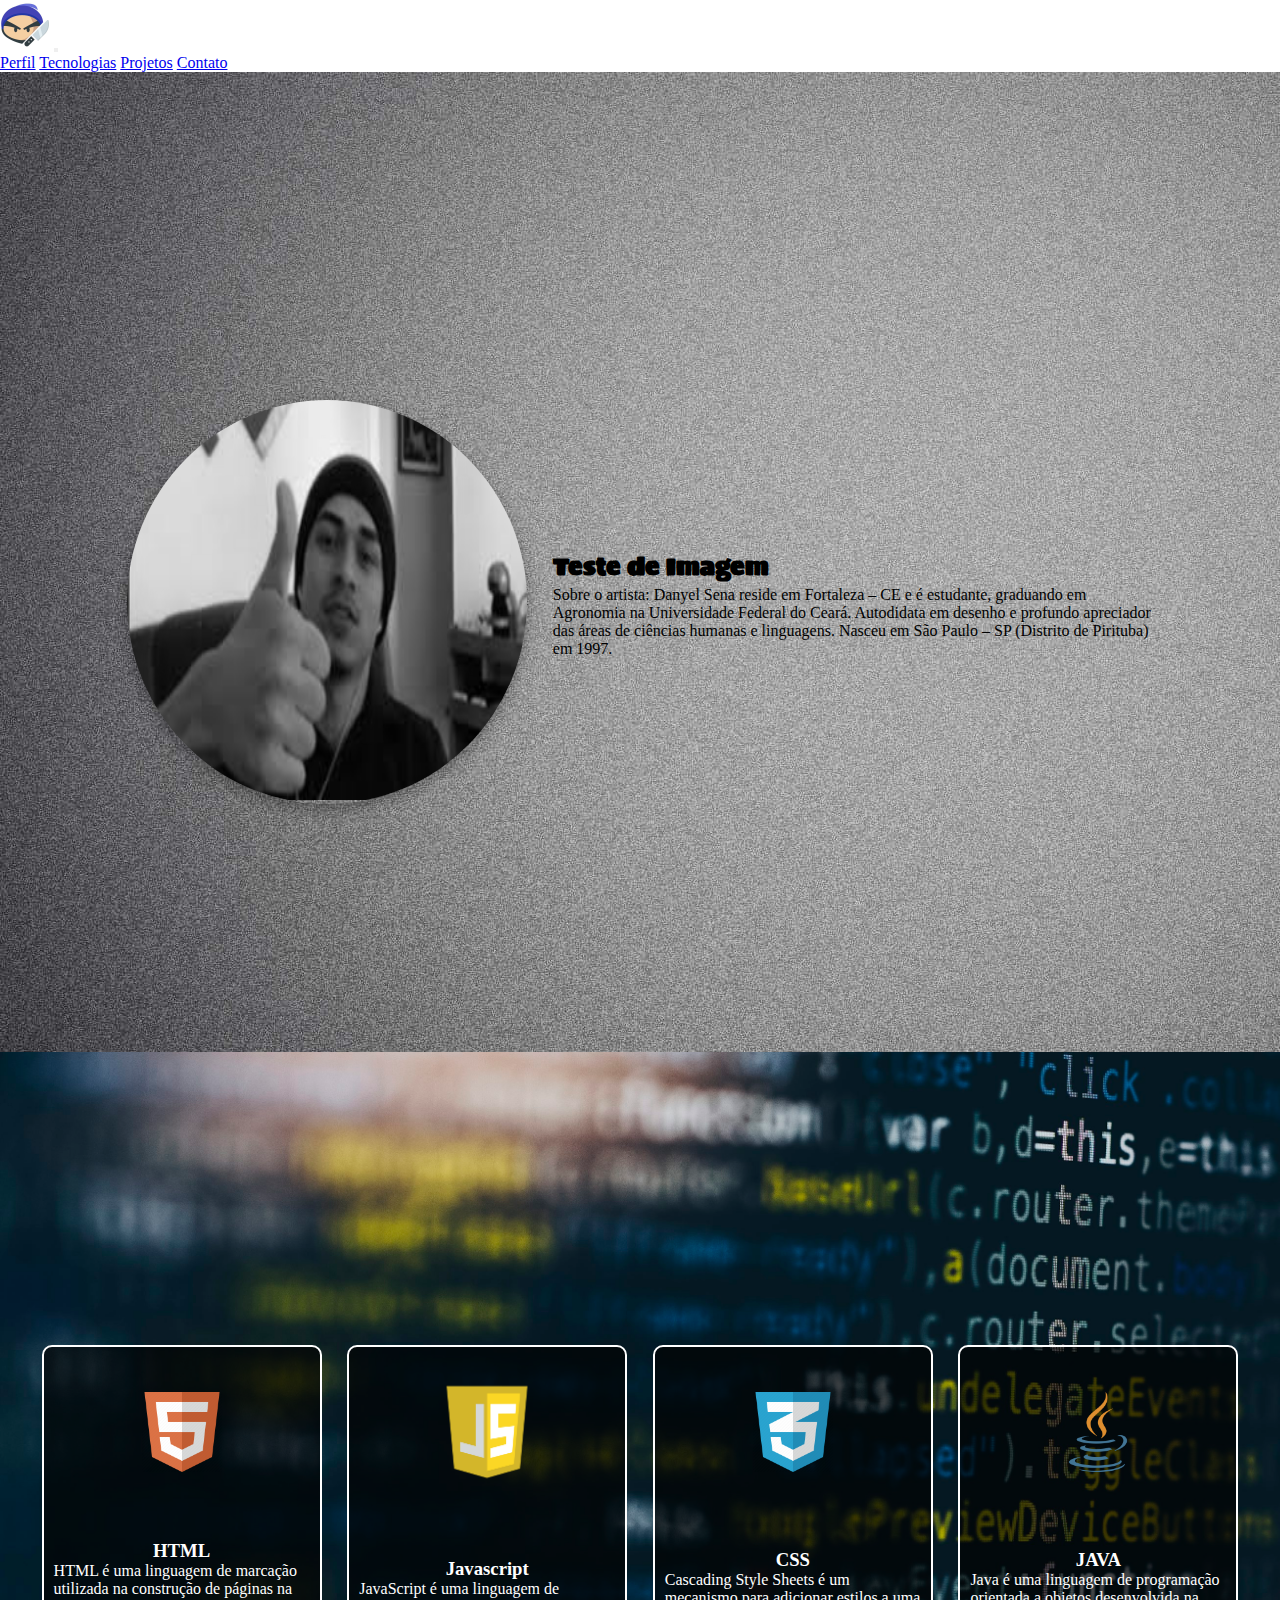
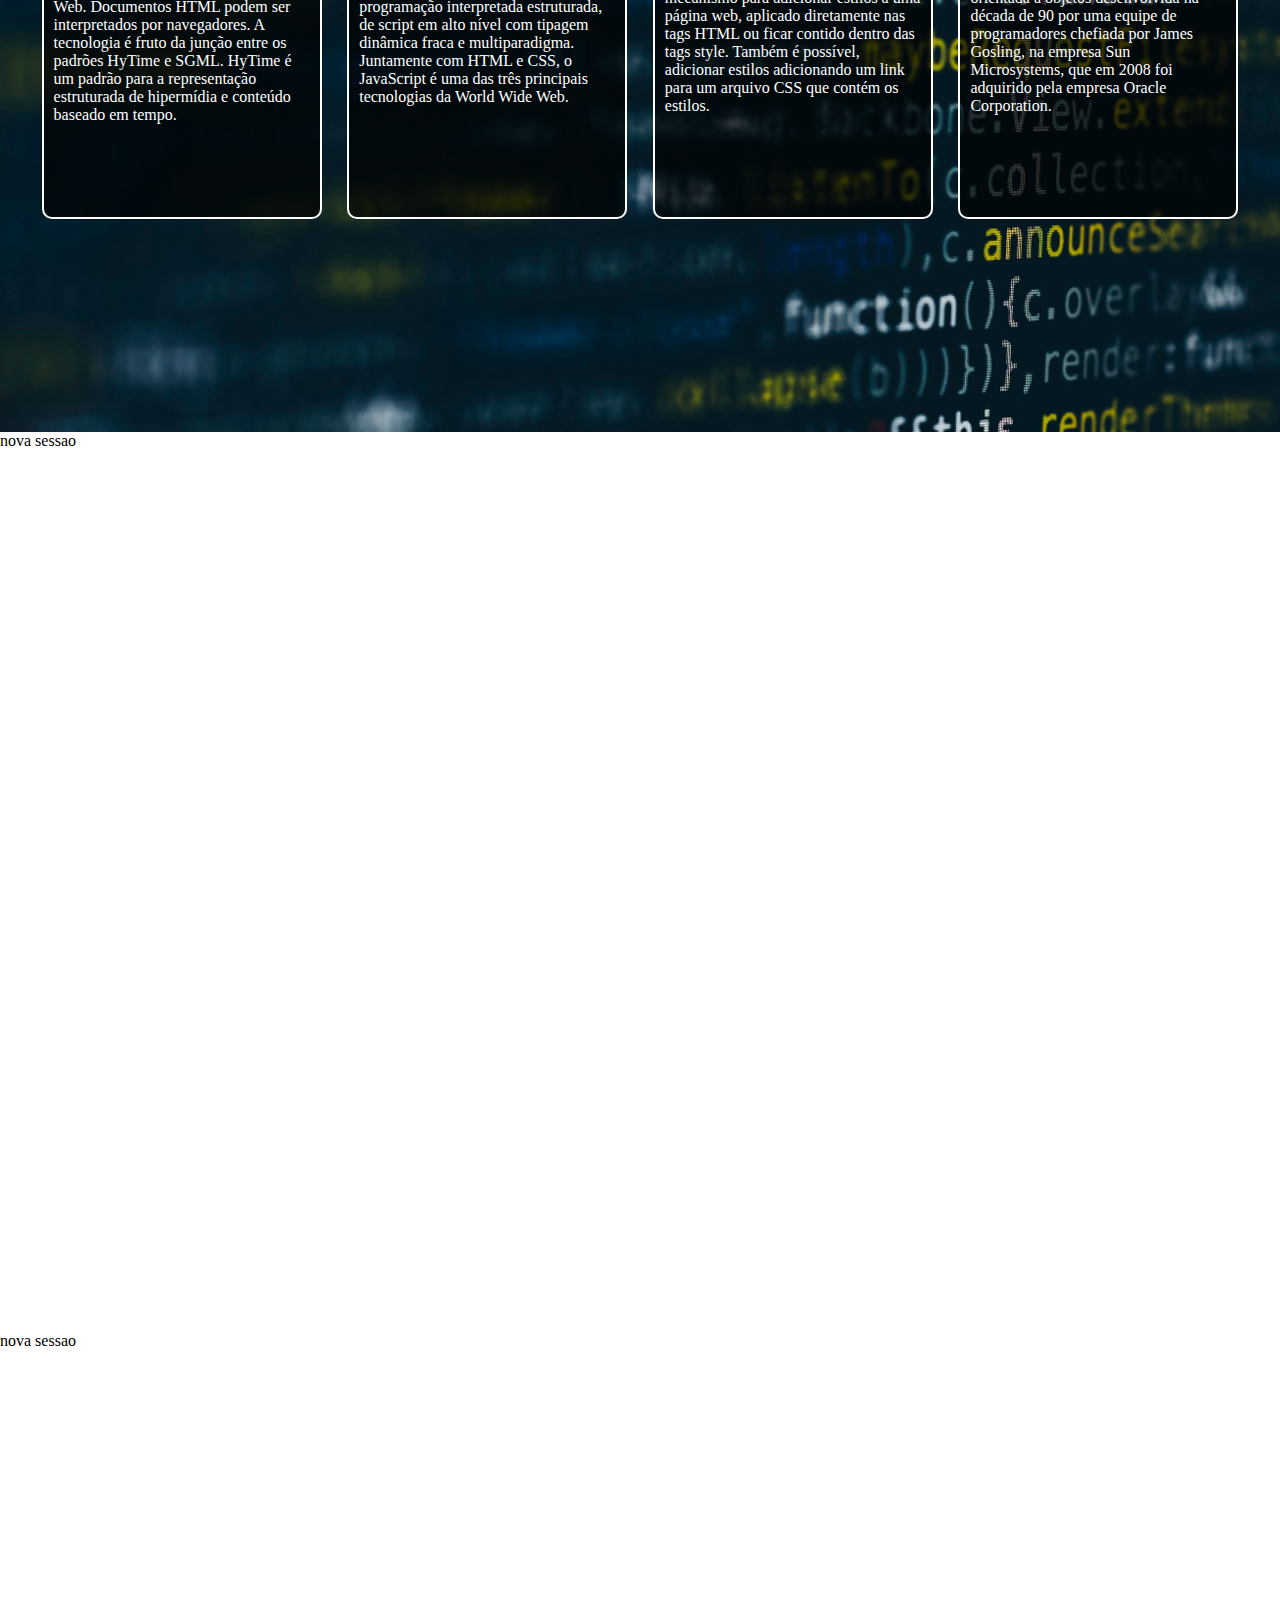
==== Javascript-inicial/Aula 03/index.html @ a667c17c "página da WEB" ====
<!DOCTYPE html>
<html lang="en">
<head>
    <meta charset="UTF-8">
    <meta name="viewport" content="width=device-width, initial-scale=1.0">
    <title>Apresentação</title>
    <link rel="stylesheet" href="style.css">
    <link href="https://cdn.jsdelivr.net/npm/bootstrap@5.0.2/dist/css/bootstrap.min.css" rel="stylesheet" integrity="sha384-EVSTQN3/azprG1Anm3QDgpJLIm9Nao0Yz1ztcQTwFspd3yD65VohhpuuCOmLASjC" crossorigin="anonymous"
        integrity="sha384-EVSTQN3/azprG1Anm3QDgpJLIm9Nao0Yz1ztcQTwFspd3yD65VohhpuuCOmLASjC" crossorigin="anonymous">
        <script src="https://cdn.jsdelivr.net/npm/bootstrap@5.0.2/dist/js/bootstrap.bundle.min.js"
        integrity="sha384-MrcW6ZMFYlzcLA8Nl+NtUVF0sA7MsXsP1UyJoMp4YLEuNSfAP+JcXn/tWtIaxVXM"
        crossorigin="anonymous"></script>
        <link rel="preconnect" href="https://fonts.googleapis.com">
        <link rel="preconnect" href="https://fonts.gstatic.com" crossorigin>
        <link href="https://fonts.googleapis.com/css2?family=Sigmar&display=swap" rel="stylesheet">
</head>
<body>
    <nav class="navbar fixed-top navbar-expand-lg navbar-light bg-light">
        <div class="container-fluid">
          <a class="navbar-brand" href="#"><img class="img-logo" src="./assets/logo01.png" alt="Logo"></a>
          <button class="navbar-toggler" type="button" data-bs-toggle="collapse" data-bs-target="#navbarNavAltMarkup" aria-controls="navbarNavAltMarkup" aria-expanded="false" aria-label="Toggle navigation">
            <span class="navbar-toggler-icon"></span>
          </button>
          <div class="collapse navbar-collapse" id="navbarNavAltMarkup">
            <div class="navbar-nav">
              <a class="nav-link" href="#s1">Perfil</a>
              <a class="nav-link" href="#s2">Tecnologias</a>
              <a class="nav-link" href="#s3">Projetos</a>
              <a class="nav-link" href="#s4">Contato</a>
            </div>
          </div>
        </div>
      </nav>
      <main>
        <section id="s1">
            <div class="s1-left">
                <div class="wrap-img">
                    <img class="img-s1" src="./assets/wallpaper2.jpg" alt="imagem">
                </div>
            </div>
            <div class="s1-right">
                <h2 class="title-name">Teste de Imagem</h2>
                <p>Sobre o artista: Danyel Sena reside em Fortaleza – CE e é estudante, 
                    graduando em Agronomia na Universidade Federal do Ceará. 
                    Autodidata em desenho e profundo apreciador das áreas de ciências 
                    humanas e linguagens. Nasceu em São Paulo – SP (Distrito de Pirituba) em 1997.</p>
            </div>
        </section>
        <section id="s2">
            <div class ="cartao">
                <div class ="wrap-img-card">
                    <img src="./assets/html.webp" alt="logo html"  width="80px" height="auto">
                </div>
                <div class ="wrap-info-card">
                    <h3>HTML</h3>
                    <p>HTML é uma linguagem de marcação utilizada na construção de páginas na Web. 
                        Documentos HTML podem ser interpretados por navegadores. 
                        A tecnologia é fruto da junção entre os padrões HyTime e SGML. 
                        HyTime é um padrão para a representação estruturada de hipermídia 
                        e conteúdo baseado em tempo.</p>
                </div>
            </div>

            <div class ="cartao">
                <div class ="wrap-img-card">  
                    <img src="./assets/javascript.webp" alt="logo javascript"  width="120px" height="auto">
                </div>
                <div class ="wrap-info-card">
                    <h3>Javascript</h3>
                    <p>JavaScript é uma linguagem de programação interpretada estruturada, 
                        de script em alto nível com tipagem dinâmica fraca e multiparadigma. 
                        Juntamente com HTML e CSS, o JavaScript é uma das três 
                        principais tecnologias da World Wide Web.</p>
                </div>
            </div>

            <div class ="cartao">
                <div class ="wrap-img-card">  
                    <img src="./assets/css.webp" alt="logo css"  width="80px" height="auto">
                </div>
                <div class ="wrap-info-card">
                    <h3>CSS</h3>
                    <p>Cascading Style Sheets é um mecanismo para adicionar 
                        estilos a uma página web, aplicado diretamente nas tags HTML ou ficar contido 
                        dentro das tags style. Também é possível, adicionar estilos adicionando um link 
                        para um arquivo CSS que contém os estilos.</p>
                </div>
            </div>

            <div class ="cartao">
                <div class ="wrap-img-card">  
                    <img src="./assets/java.png" alt="logo java"  width="80px" height="auto">
                </div>
                <div class ="wrap-info-card">
                    <h3>JAVA</h3>
                    <p>Java é uma linguagem de programação orientada a objetos desenvolvida na década de 90 
                        por uma equipe de programadores chefiada por James Gosling, na empresa Sun Microsystems, 
                        que em 2008 foi adquirido pela empresa Oracle Corporation.</p>
                </div>
            </div>

        </section>
        <section id="s3">
            nova sessao
        </section>
        <section id="s4">
            nova sessao
        </section>
      </main>
</body>
</html>
---- Javascript-inicial/Aula 03/style.css ----
*{
    padding: 0;
    margin: 0;
}

.img-logo{
    width:50px;
    height: auto;
}

section{
    height: 100vh;
}


#s1{
    display: flex;
    align-items: center;
    justify-content: center;
    padding-top: 80px;
    flex-wrap: wrap;
    gap: 2vw;
    background-image: url("./assets/background.jpg");
    color: black;
}

.s1-left{
    display: flex;
    align-items: center;
    justify-content: center;
    width: 400px;
}

.s1-right{
    width: 600px;
}

.wrap-img{
    width: 400px;
    overflow: hidden;
    border-radius: 100%;
    box-shadow: rgba(0, 0, 0, 0.35) 0px 5px 15px;
}

.img-s1{
    width: 400px;
    height: 400px;
    filter: grayscale(1);
    transition: all 150ms ease-in-out;
}
.img-s1:hover{
    filter: grayscale(0);
    transform: scale(1.1);
}

.title-name{
    font-family: "Sigmar", serif;
}

#s2{
    display: flex;
    align-items: center;
    justify-content: center;
    padding-top: 80px;
    flex-wrap: wrap;
    gap: 2vw;
    background-repeat: no-repeat;
    background-size: cover;
    background-image: url("./assets/backgroundmobile.jfif");
    color: white;
}

.cartao{
    background-color: #020202a9;
    width: 16rem;
    height: 450px;
    border: 2px solid #ffff;
    border-radius: 10px;
    padding: 10px;
    display: flex;
    flex-direction: column;
    align-items: center;
    justify-content: center;
    transition: all 150ms ease-in-out;
}

.cartao:hover{
    filter: grayscale(0);
    transform: scale(1.1);
}

.wrap-img-card{
    display: flex;
    align-items: center;
    justify-content: center;
    min-height: 100px;
    max-height: 100px;
}

.wrap-info-card{
    display: flex;
    flex-direction: column;
    align-items: center;
    justify-content: center;
    min-height: 300px;
    max-height: 300px;
}

@media (width < 1000px){
    #s1{
       padding: 80px 20px 0px 20px;
    }
    .wrap-img{
        width: 300px;
    }
    .img-s1{
        width: 300px;
        height: 300px;
    }
    #s2{
        padding: 10vh 0px;
        height: auto;
        background-image: url("./assets/background2.jpeg")
    }
}
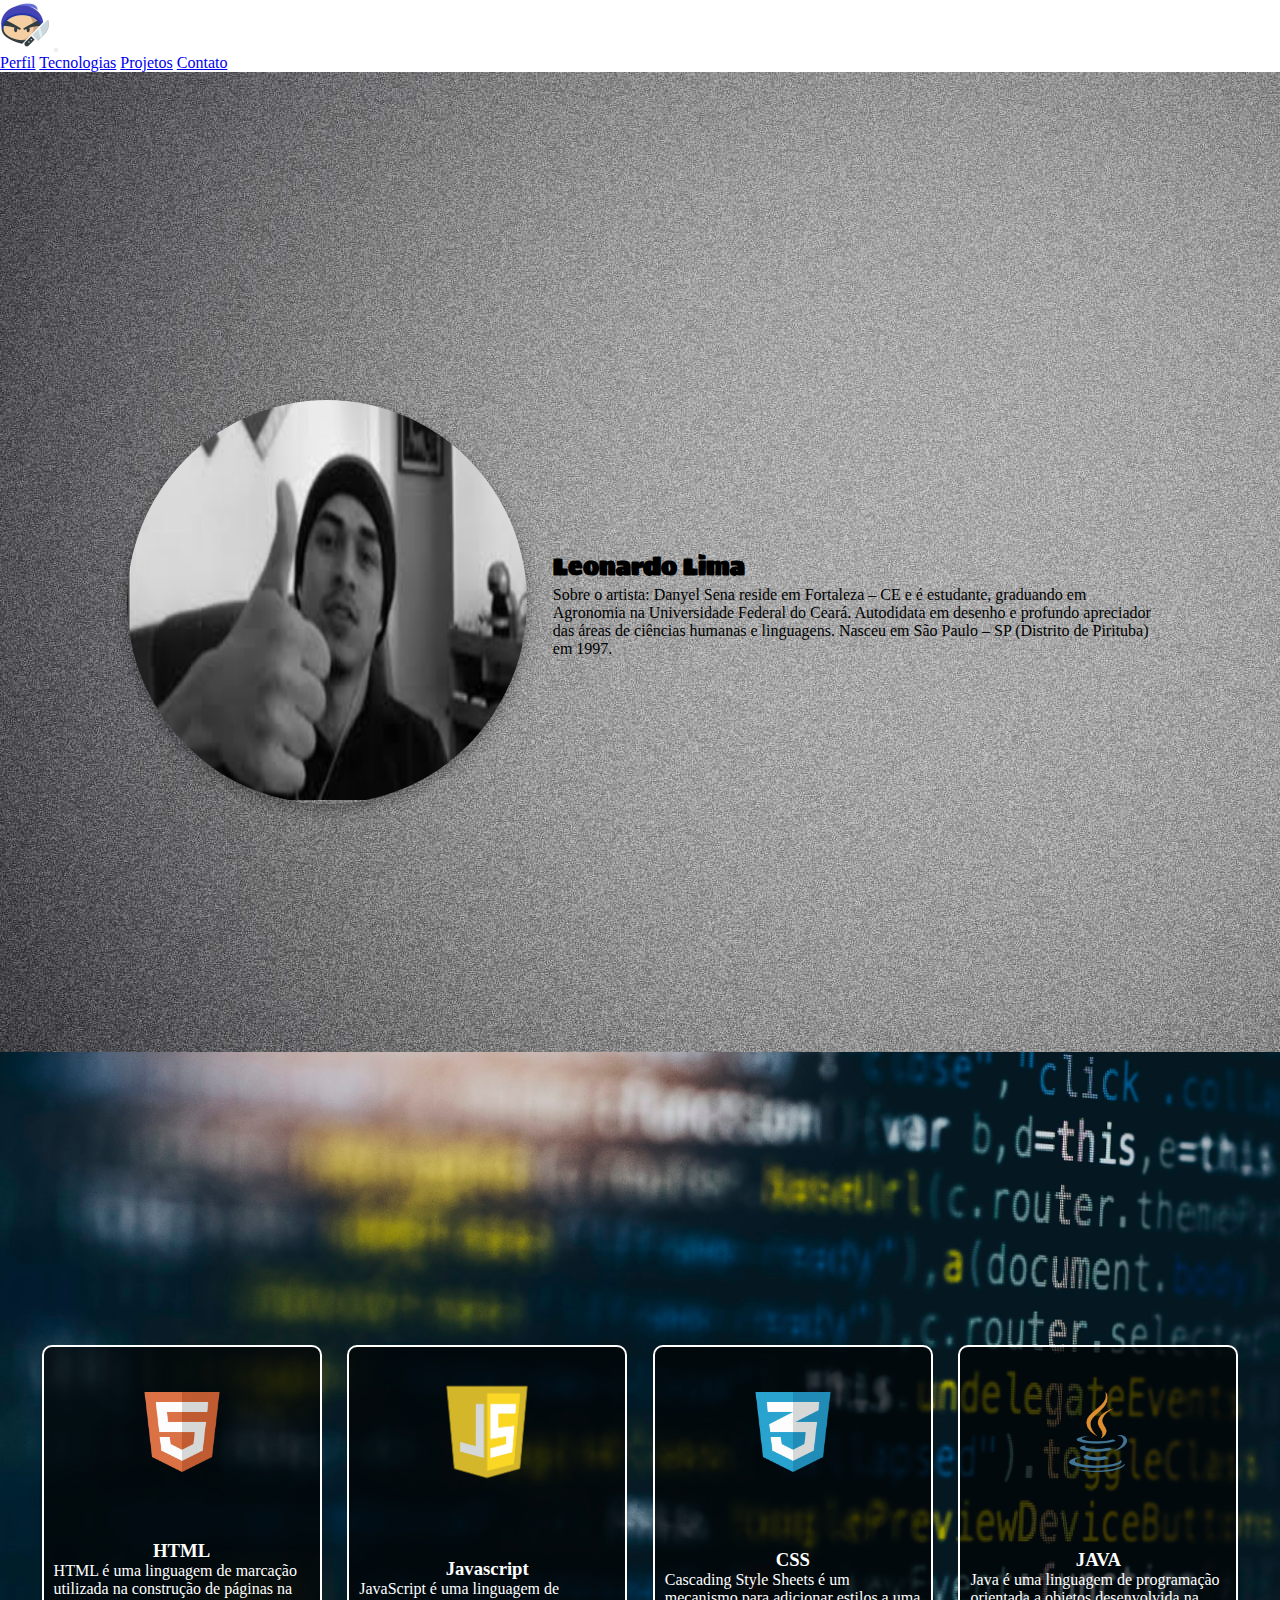
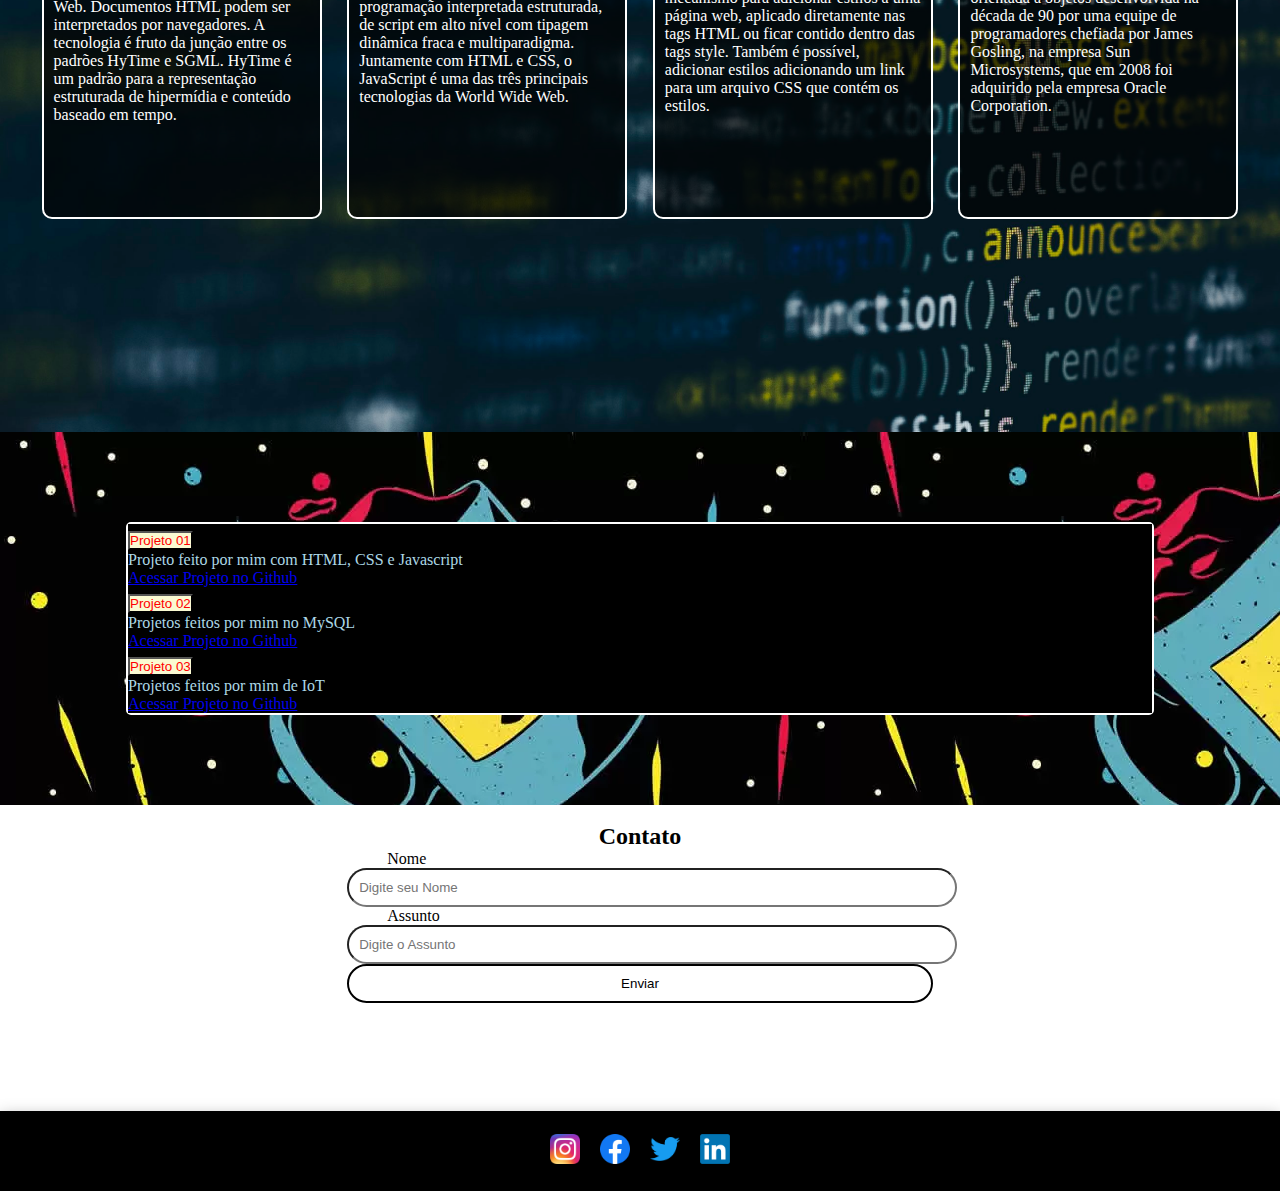
==== commit 43cfdcf2: "pagina web completa" ====
--- a/Javascript-inicial/Aula 03/index.html
+++ b/Javascript-inicial/Aula 03/index.html
@@ -39,7 +39,7 @@
                 </div>
             </div>
             <div class="s1-right">
-                <h2 class="title-name">Teste de Imagem</h2>
+                <h2 class="title-name">Leonardo Lima</h2>
                 <p>Sobre o artista: Danyel Sena reside em Fortaleza – CE e é estudante, 
                     graduando em Agronomia na Universidade Federal do Ceará. 
                     Autodidata em desenho e profundo apreciador das áreas de ciências 
@@ -101,11 +101,76 @@
 
         </section>
         <section id="s3">
-            nova sessao
+            <div class="wrap-acc">
+                <div class="accordion-item">
+                  <h2 class="accordion-header" id="flush-headingOne">
+                    <button class="accordion-button collapsed" type="button" data-bs-toggle="collapse" data-bs-target="#flush-collapseOne" aria-expanded="false" aria-controls="flush-collapseOne">
+                      Projeto 01
+                    </button>
+                  </h2>
+                  <div id="flush-collapseOne" class="accordion-collapse collapse" aria-labelledby="flush-headingOne" data-bs-parent="#accordionFlushExample">
+                    <div class="accordion-body">Projeto feito por mim com HTML, CSS e Javascript <br> <a target="_blank" href="https://github.com/Leonardolima1356/TDS-148">Acessar Projeto no Github</a></div>
+                  </div>
+                </div>
+                <div class="accordion-item">
+                    <h2 class="accordion-header" id="flush-headingTwo">
+                      <button class="accordion-button collapsed" type="button" data-bs-toggle="collapse" data-bs-target="#flush-collapseTwo" aria-expanded="false" aria-controls="flush-collapseTwo">
+                        Projeto 02
+                      </button>
+                  </h2>
+                  <div id="flush-collapseTwo" class="accordion-collapse collapse" aria-labelledby="flush-headingTwo" data-bs-parent="#accordionFlushExample">
+                    <div class="accordion-body">Projetos feitos por mim no MySQL <br> <a target="_blank" href="https://github.com/Leonardolima1356/Senai-TDS-BdD">Acessar Projeto no Github</a></div>
+                    </div>
+                  </div>
+                  <div class="accordion-item">
+                    <h2 class="accordion-header" id="flush-headingThree">
+                      <button class="accordion-button collapsed" type="button" data-bs-toggle="collapse" data-bs-target="#flush-collapseThree" aria-expanded="false" aria-controls="flush-collapseThree">
+                        Projeto 03
+                      </button>
+                  </h2>
+                  <div id="flush-collapseThree" class="accordion-collapse collapse" aria-labelledby="flush-headingThree" data-bs-parent="#accordionFlushExample">
+                    <div class="accordion-body">Projetos feitos por mim de IoT <br> <a target="_blank" href="https://github.com/Leonardolima1356/Senai-TDS-IoT">Acessar Projeto no Github</a></div>
+                    </div>
+                  </div>
+            </div>
+                </div>
         </section>
         <section id="s4">
-            nova sessao
+            <h2>Contato</h2>
+            <div class="formulario">
+                <label for="nome">Nome</label>
+                <input type="text" placeholder="Digite seu Nome" id="nome">
+                <label for="assunto">Assunto</label>
+                <input type="text" placeholder="Digite o Assunto" id="assunto">
+                <br>
+                <button onclick="enviar()">Enviar</button>
+            </div>
         </section>
+        <footer>
+            <a target="_blank" href="https://www.instagram.com/"><img width="30px" height="auto" src="./assets/instagram.png" alt="Instagram"></a>
+            <a target="_blank" href="https://www.facebook.com/login"><img width="30px" height="auto" src="./assets/facebook.png" alt="Facebook"></a>
+            <a target="_blank" href="https://x.com/"><img width="30px" height="auto" src="./assets/twitter.png" alt="Twitter"></a>
+            <a target="_blank" href="https://br.linkedin.com/"><img width="30px" height="auto" src="./assets/linkedin.webp" alt="linked In"></a>
+        </footer>
       </main>
+
+      <script>
+        function enviar(){
+            document.getElementById("nome").style.border = "1px solid black"
+        document.getElementById("assunto").style.border = "1px solid black"
+        const nome = document.getElementById("nome").value
+        const assunto = document.getElementById("assunto").value
+
+        if(!nome || !assunto){
+            document.getElementById("nome").style.border = "2px solid red"
+            document.getElementById("assunto").style.border = "2px solid red"
+            return
+        }
+
+        const mensagem = `Gostaria de entrar em contato! \n\nNome: ${nome} \nAssunto: ${assunto}`
+        const msg = encodeURIComponent(mensagem)
+        window.location.href = `https://wa.me/5541998245828?text=${msg}`
+        }
+      </script>
 </body>
 </html>--- a/Javascript-inicial/Aula 03/style.css
+++ b/Javascript-inicial/Aula 03/style.css
@@ -106,6 +106,89 @@
     max-height: 300px;
 }
 
+#s3{
+    width: 100%;
+    display: flex;
+    align-items: center;
+    justify-content: center;
+    height: auto;
+    padding: 10vh 0px;
+    background-image: url("./assets/Programacao-JavaScript.webp");
+}
+
+.wrap-acc{
+    width: 80%;
+    border: 2px solid rgb(255, 255, 255);
+    border-radius: 5px;
+}
+
+.accordion-button{
+    background-color: lightgoldenrodyellow !important;
+    color: red !important;
+}
+
+.accordion-item{
+    background: black !important;
+    color: lightblue !important;
+}
+
+#s4{
+    display: flex;
+    flex-direction: column;
+    align-items: center;
+    justify-content: center;
+    height: auto;
+    padding: 2vh 0px;
+}
+
+.formulario button{
+    padding: 10px;
+    border-radius: 999px;
+    width: 100%;
+    border: none;
+    background: none;
+    color: black;
+    border: 2px solid black;
+    transition: all 200ms ease-in-out;
+}
+
+.formulario button:hover{
+    color: white;
+    border: 2px solid black;
+    background: black;
+}
+
+.formulario label{
+    text-align: left;
+    width: 100%;
+    margin-left: 40px;
+}
+
+.formulario input{
+    padding: 10px;
+    border-radius: 999px;
+    width: 100%;
+}
+
+footer{
+    display: flex;
+    align-items: center;
+    justify-content: center;
+    gap: 20px;
+    background-color: black;
+    min-height: 80px;
+    box-shadow: rgba(0, 0, 0, 0.35) 0px 5px 15px;
+    margin-top: 10vh;
+}
+
+footer img{
+    transition: all 500ms ease-in-out;
+}
+
+footer img:hover{
+    transform: scale(1.3) rotate(360deg);
+}
+
 @media (width < 1000px){
     #s1{
        padding: 80px 20px 0px 20px;
